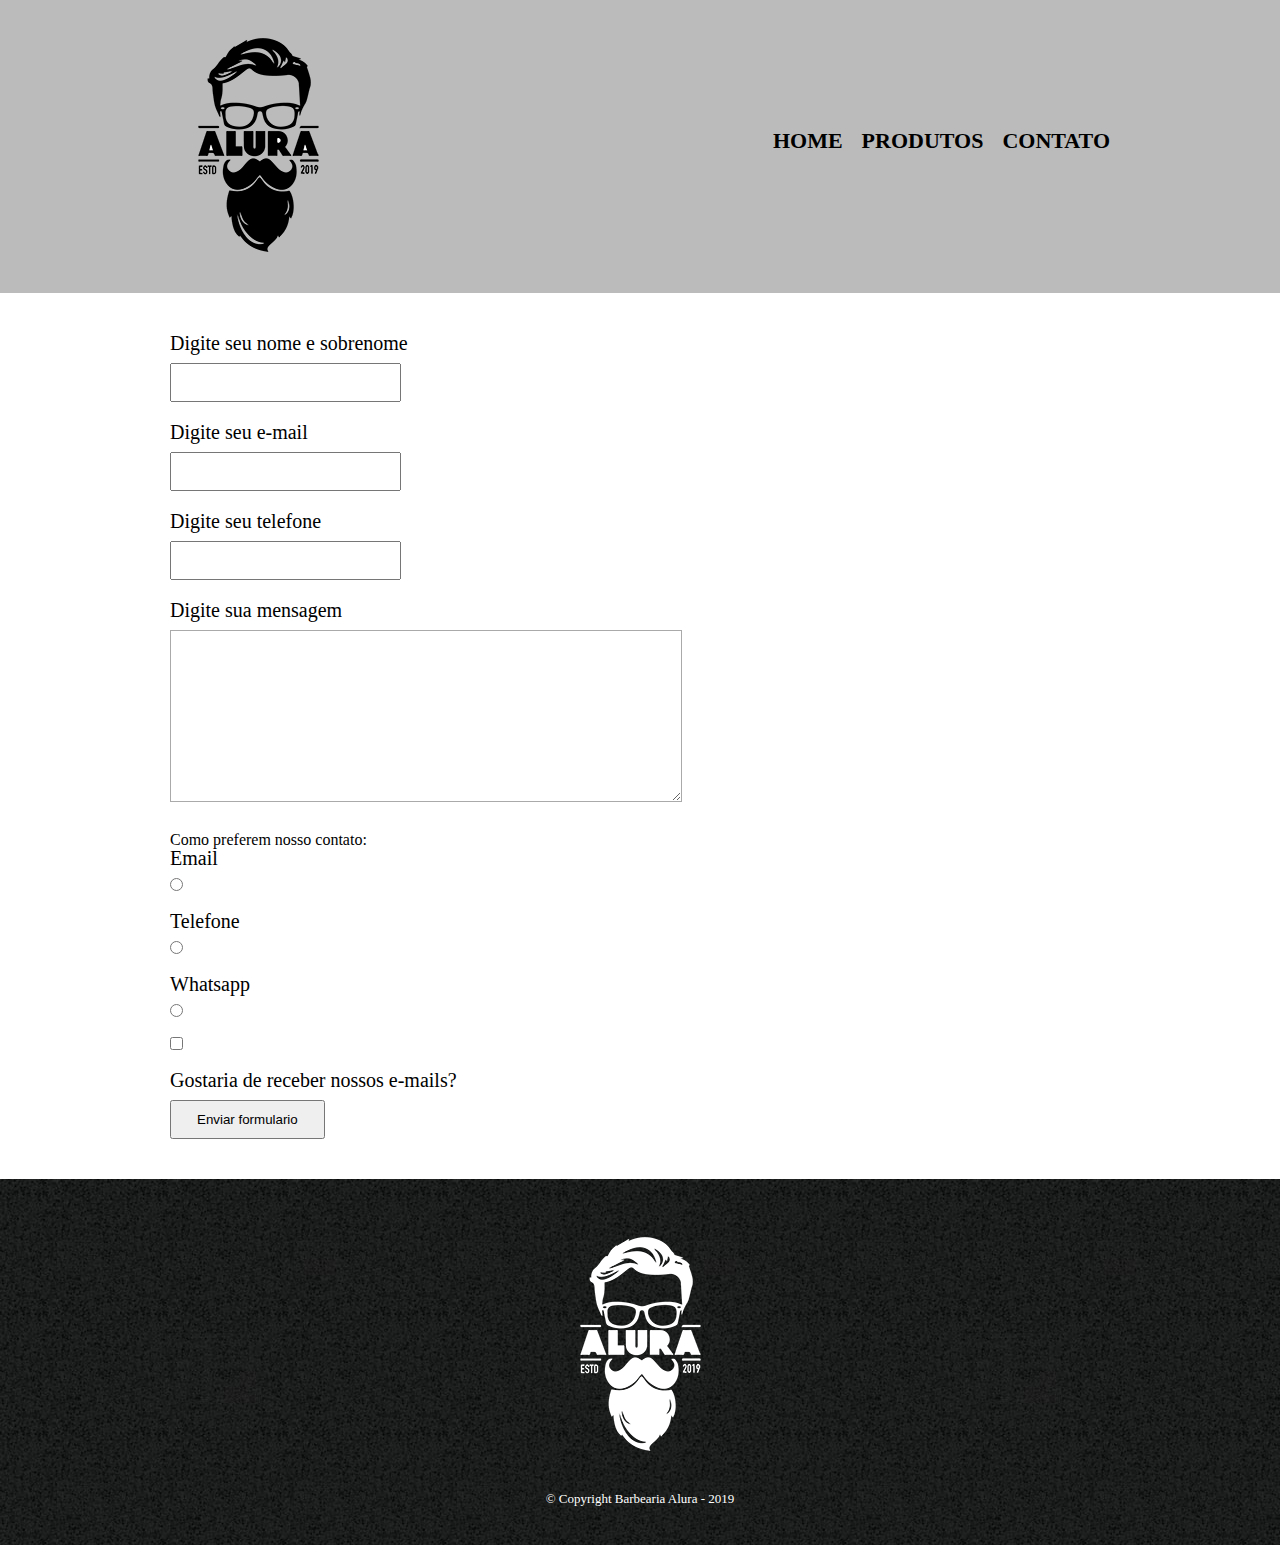
==== contato.html @ 33127e62 "Iniciando repositorio" ====
<!DOCTYPE html>
<html>
	<head>
		<meta charset="UTF-8">
		<title>Contato - Barbearia Alura</title>

		<link rel="stylesheet" href="css/reset.css">
		<link rel="stylesheet" href="css/contato.css">
		<link rel="stylesheet" href="css/produtos.css">
	</head>
	<body>
		<header>
			<div class="caixa">
				<h1><img src="img/logo.png"></h1>

				<nav>
					<ul>
						<li><a href="index.html">Home</a></li>
						<li><a href="produtos.html">Produtos</a></li>
						<li><a href="contato.html">Contato</a></li>
					</ul>
				</nav>
			</div>
        </header>

        <main>
			<form>
				<label for="nomesobrenome">Digite seu nome e sobrenome</label>
				<input type="text" id="nomesobrenome">

				<label for="email">Digite seu e-mail</label>
				<input type="text" id="email">

				<label for="telefone">Digite seu telefone</label>
				<input type="text" id="telefone">

				<label for="Mensagem">Digite sua mensagem</label>
				<textarea cols="40" rows="10" id="mensagem"></textarea>
				
				<div>
				<p>Como preferem nosso contato:</p>

				<label for="radio-email">Email</label>
				<input type="radio" name="contato" value="email" id="radio-email">

				<label for="radio-telefone">Telefone</label>
				<input type="radio" name="contato" value="telefone" id="radio-telefone">

				<label for="radio-whatsapp">Whatsapp</label>
				<input type="radio" name="contato" value="whatsapp" id="radio-whatsapp">
				</div>

				<label><input type="checkbox"> Gostaria de receber nossos e-mails?</label>

				<input type="submit" value="Enviar formulario">
			</form>
        </main>
        
        <footer>
			<img src="img/logo-branco.png">
			<p class="copyright">&copy; Copyright Barbearia Alura - 2019</p>
		</footer>
	</body>
</html>
---- css/contato.css ----
main{
    width: 940px;
    margin: 0 auto;
}

form{
    margin: 40px 0;
}

form label{
    display: block;
    font-size: 20px;
    margin: 0 0 10px;
}

form input{
    display: block;
    margin: 0 0 20px;
    padding: 10px 25px;
    
}
---- css/produtos.css ----
header {
	background: #BBBBBB;
	padding: 20px 0;
}

.caixa {
	position: relative;
	width: 940px;
	margin: 0 auto;
}

nav {
	position: absolute;
	top: 110px;
	right: 0;
}

nav li {
	display: inline;
	margin: 0 0 0 15px;
}

nav a {
	text-transform: uppercase;
	color: #000000;
	font-weight: bold;
	font-size: 22px;
	text-decoration: none;
}

nav a:hover {
	color: #C78C19;
	text-decoration: underline;
}

.produtos {
	width: 940px;
	margin: 0 auto;
	padding: 50px 0;
}

.produtos li {
	display: inline-block;
	text-align: center;
	width: 30%;
	vertical-align: top;
	margin: 0 1.5%;
	padding: 30px 20px;
	box-sizing: border-box;
	border: 2px solid #000000;
	border-radius: 10px;
}

.produtos li:hover {
	border-color: #C78C19;
}

.produtos li:active {
	border-color: #088C19;	
}

.produtos li:hover h2 {
	font-size: 34px;
}

.produtos h2 {
	font-size: 30px;
	font-weight: bold;
}

.produto-descricao {
	font-size: 18px;
}

.produto-preco {
	font-size: 22px;
	font-weight: bold;
	margin-top: 10px;
}

footer {
	text-align: center;
	background: url("../img/bg.jpg");
	padding: 40px 0;
}

.copyright {
	color: #FFFFFF;
	font-size: 13px;
	margin: 20px 0 0;
}

/* Página de contato */
.contato {
	width: 940px;
	margin: 40px auto;
}

.contato label, .input-group legend {
	display: block;
	margin: 0 0 5px;
	font-size: 20px;
}

.campo-padrao, textarea {
	display: block;
	margin: 0 0 30px;
	padding: 10px 20px;
	width: 50%;
	border: 1px solid #aaa;
}

.input-group {
	margin: 0 0 20px;
}

.newsletter {
	margin: 0 0 20px;
}

.botao {
	margin: 20px 0 0;
	width: 30%;
	padding: 10px 20px;
	font-size: 24px;
	display: inline-block;
	background: orange;
	color: white;
	border: none;
	border-radius: 5px;
	transition: 1s;
}

.botao:hover {
	cursor: pointer;
	transform: scale(1.2);	
}

.funcionamento {
	width: 940px;
	margin: 0 auto 40px;
}

table {
	margin: 10px 0 0;
}

th  {
	background: #777777;
	color: #FFFFFF;
}


td, th {
	border: 1px solid #000000;
	padding: 5px 20px;
}
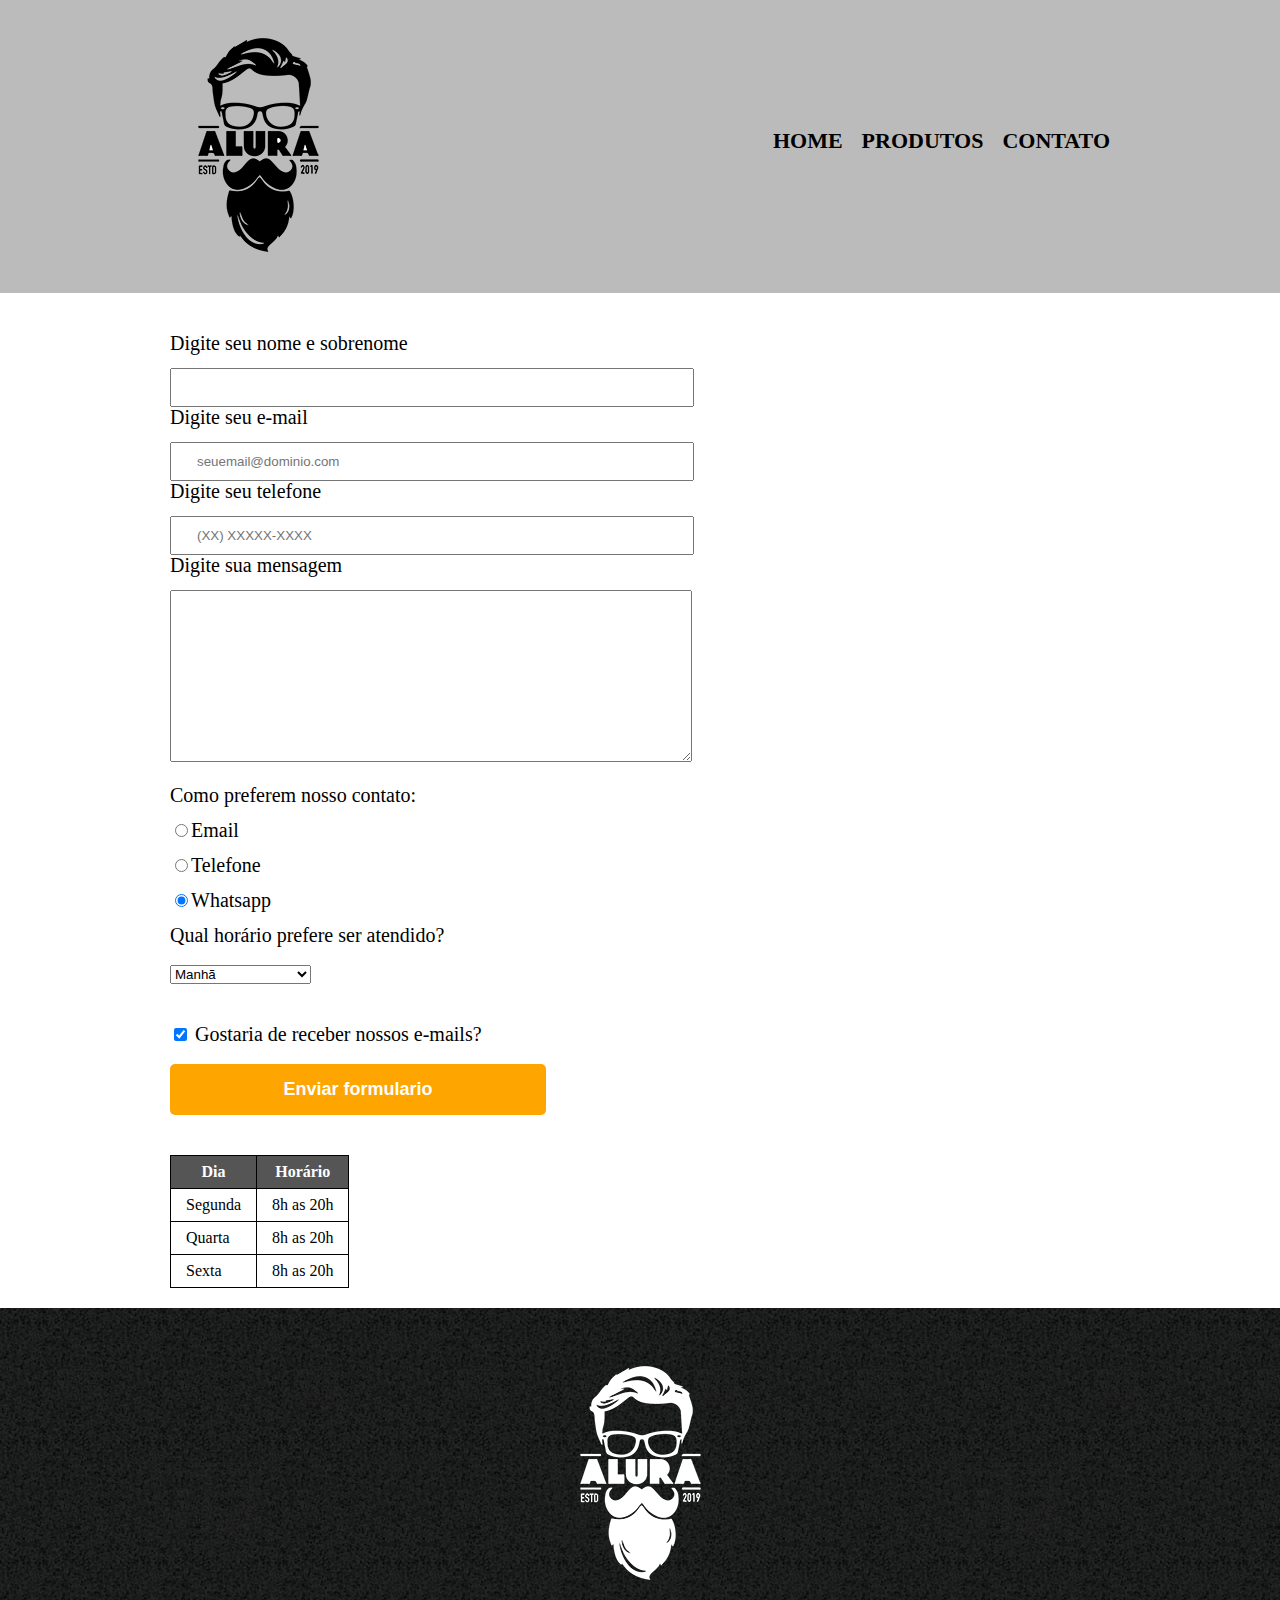
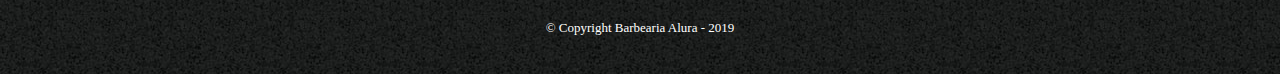
==== commit dbdce229: "atualização de projeto" ====
--- a/contato.html
+++ b/contato.html
@@ -5,13 +5,14 @@
 		<title>Contato - Barbearia Alura</title>
 
 		<link rel="stylesheet" href="css/reset.css">
-		<link rel="stylesheet" href="css/contato.css">
-		<link rel="stylesheet" href="css/produtos.css">
+		<link rel="stylesheet" href="css/header.css">
+		<link rel="stylesheet" href="css/footer.css">
+		<link rel="stylesheet" href="css/contato.css">		
 	</head>
 	<body>
 		<header>
-			<div class="caixa">
-				<h1><img src="img/logo.png"></h1>
+			<div class="topo">
+				<h1><img src="img/logo.png" alt="logo barbearia"></h1>
 
 				<nav>
 					<ul>
@@ -26,38 +27,69 @@
         <main>
 			<form>
 				<label for="nomesobrenome">Digite seu nome e sobrenome</label>
-				<input type="text" id="nomesobrenome">
+				<input class="tamanho-area-campo" type="text" id="nomesobrenome">
 
 				<label for="email">Digite seu e-mail</label>
-				<input type="text" id="email">
+				<input class="tamanho-area-campo" type="email" id="email" required placeholder="seuemail@dominio.com">
 
 				<label for="telefone">Digite seu telefone</label>
-				<input type="text" id="telefone">
+				<input class="tamanho-area-campo" type="tel" id="telefone" required placeholder="(XX) XXXXX-XXXX">
 
 				<label for="Mensagem">Digite sua mensagem</label>
-				<textarea cols="40" rows="10" id="mensagem"></textarea>
+				<textarea cols="40" rows="10" id="mensagem" class="input-padrao"></textarea>
 				
-				<div>
-				<p>Como preferem nosso contato:</p>
+				<fieldset>
+				<legend>Como preferem nosso contato:</legend>
 
-				<label for="radio-email">Email</label>
-				<input type="radio" name="contato" value="email" id="radio-email">
+				<label for="radio-email"><input type="radio" name="contato" value="email" id="radio-email">Email</label>
+				
+				<label for="radio-telefone"><input type="radio" name="contato" value="telefone" id="radio-telefone">Telefone</label>
+				
+				<label for="radio-whatsapp"><input type="radio" name="contato" value="whatsapp" id="radio-whatsapp" checked>Whatsapp</label>
+				
+				</fieldset>
 
-				<label for="radio-telefone">Telefone</label>
-				<input type="radio" name="contato" value="telefone" id="radio-telefone">
+				<article>
+					<p>Qual horário prefere ser atendido?</p>
+					<select>
+						<option>Manhã</option>
+						<option>Tarde</option>
+						<option>Noite</option>
+					</select>
+				</article>
 
-				<label for="radio-whatsapp">Whatsapp</label>
-				<input type="radio" name="contato" value="whatsapp" id="radio-whatsapp">
-				</div>
+				<label class="checkbox"><input type="checkbox" checked> Gostaria de receber nossos e-mails?</label>
 
-				<label><input type="checkbox"> Gostaria de receber nossos e-mails?</label>
+				<input type="submit" value="Enviar formulario" class="enviar">
+			</form>
 
-				<input type="submit" value="Enviar formulario">
-			</form>
+			<table>
+				<thead>
+					<tr>
+						<th>Dia</th>
+						<th>Horário</th>
+					</tr>
+				</thead>
+				<tbody>
+					<tr>
+						<td>Segunda</td>
+						<td>8h as 20h</td>
+					</tr>
+					<tr>
+						<td>Quarta</td>
+						<td>8h as 20h</td>
+					</tr>
+					<tr>
+						<td>Sexta</td>
+						<td>8h as 20h</td>
+					</tr>
+				</tbody>
+			</table>
+	
         </main>
         
         <footer>
-			<img src="img/logo-branco.png">
+			<img src="img/logo-branco.png" alt="logo barbearia">
 			<p class="copyright">&copy; Copyright Barbearia Alura - 2019</p>
 		</footer>
 	</body>
--- a/css/header.css
+++ b/css/header.css
@@ -0,0 +1,34 @@
+header{
+    background-color: #BBBBBB;
+    padding: 20px 0;
+}
+
+.topo{
+    position: relative;
+	width: 940px;
+    margin: 0 auto;
+}
+  
+nav {
+	position: absolute;
+	top: 110px;
+	right: 0;
+}
+
+nav li {
+	display: inline;
+	margin: 0 0 0 15px;
+}
+
+nav a {
+	text-transform: uppercase;
+	color: #000000;
+	font-weight: bold;
+	font-size: 22px;
+	text-decoration: none;
+}
+
+nav a:hover {
+	color: #C78C19;
+	text-decoration: underline;
+}--- a/css/footer.css
+++ b/css/footer.css
@@ -0,0 +1,11 @@
+footer {
+	text-align: center;
+	background: url("../img/bg.jpg");
+	padding: 40px 0;
+}
+
+.copyright {
+	color: #FFFFFF;
+	font-size: 13px;
+	margin: 20px 0 0;
+}--- a/css/contato.css
+++ b/css/contato.css
@@ -7,15 +7,65 @@
     margin: 40px 0;
 }
 
-form label{
+form label, form legend{
     display: block;
     font-size: 20px;
-    margin: 0 0 10px;
+    margin: 0 0 15px;
 }
 
-form input{
-    display: block;
+.input-padrao{
     margin: 0 0 20px;
     padding: 10px 25px;
-    
+    width: 50%;
 }
+
+.checkbox{
+margin: 20px 0;
+}
+
+.enviar {
+    width:40%;
+    padding: 15px 0;
+    background: orange;
+    color: white;
+    font-weight: bold;
+    font-size: 18px;
+    border: none;
+    border-radius: 5px;
+    transition: 1s all;
+    cursor: pointer;
+}
+
+.enviar:hover {
+    background: darkorange;
+    transform: scale(1.2);
+}
+
+table {
+    margin: 20px 0 20px 0;
+}
+
+thead {
+    background: #555555;
+    color: white;
+    font-weight: bold;
+}
+
+td, th {
+    border: 1px solid #000000;
+    padding: 8px 15px;
+}
+
+p{
+    font-size: 20px;
+    font-style: bold;
+}
+
+select{
+    margin: 20px 0 20px 0;
+    width: 15%;
+}
+.tamanho-area-campo{
+    width: 50%;
+    padding: 10px 25px;
+}